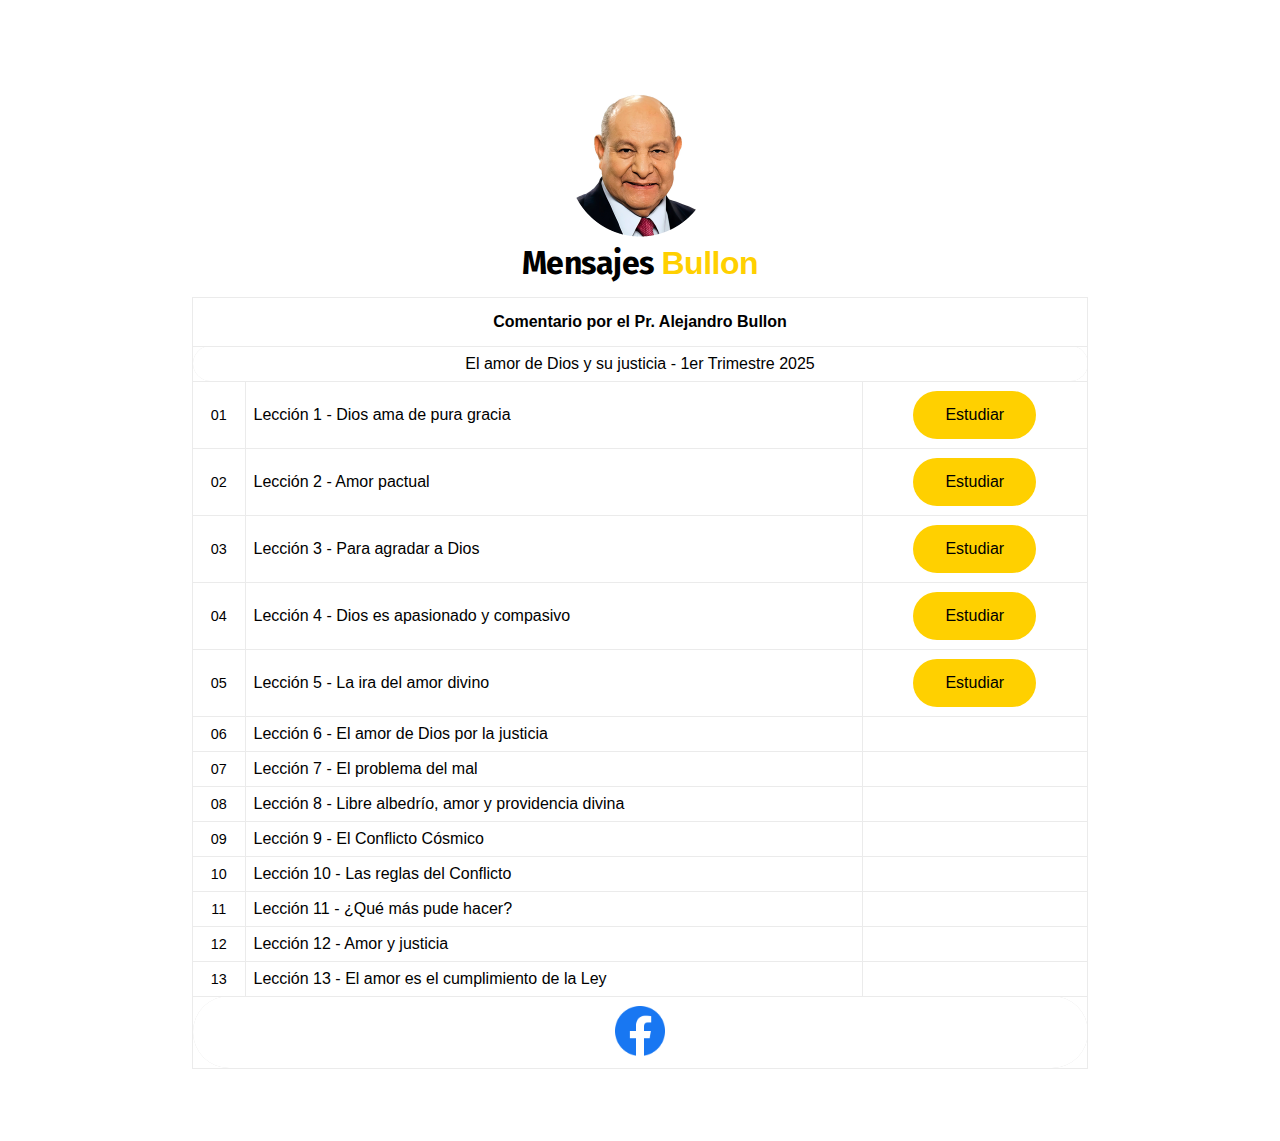
==== index.html @ b0d6969a "v2" ====
<!DOCTYPE html>
<html lang="es">
  <head>
    <meta charset="UTF-8" />
    <meta name="viewport" content="width=device-width, initial-scale=1.0" />

    <link rel="shortcut icon" href="img/blogo.png"image/x-icon">
    <link rel="stylesheet" href="css/estilos.css" />
    <link rel="stylesheet" href="css/tabla.css" />

    <title>DESCARGAS BULLON</title>
  </head>

  <body>
    <div id="contenedor">
      <div id="logo">
        <img src="img/blogo.png" alt="" />
        <h2>Mensajes <span>Bullon</span></h2>

        <table>
          <tr>
            <th colspan="3" id="titulo">
              Comentario por el Pr. Alejandro Bullon
            </th>
          </tr>
          <tr>
            <td colspan="3" id="detalles">
              El amor de Dios y su justicia - 1er Trimestre 2025
            </td>
          </tr>
          <tr id="boton">
            <td id="numero">
              01
            </td>
            <td id="leccion">
              Lección 1 - Dios ama de pura gracia
            </td>
            <td class="centrar">
              <input
                type="button"
                onclick="location.href='https://drive.google.com/uc?id=1g55Y1sP4uWjZ_53lZMqLhTtjr1Rwq289&export=download';"
                value="Estudiar"
              />
            </td>
          </tr>
          <tr id="boton">
            <td id="numero">
              02
            </td>
            <td id="leccion">
              Lección 2 - Amor pactual
            </td>
            <td class="centrar">
              <input
                type="button"
                onclick="location.href='https://drive.google.com/uc?id=1g55Y1sP4uWjZ_53lZMqLhTtjr1Rwq289&export=download';"
                value="Estudiar"
              />
            </td>
          </tr>
          <tr id="boton">
            <td id="numero">
              03
            </td>
            <td id="leccion">
              Lección 3 - Para agradar a Dios
            </td>
            <td class="centrar">
              <input
                type="button"
                onclick="location.href='https://drive.google.com/uc?id=1g55Y1sP4uWjZ_53lZMqLhTtjr1Rwq289&export=download';"
                value="Estudiar"
              />
            </td>
          </tr>
          <tr id="boton">
            <td id="numero">
              04
            </td>
            <td id="leccion">
              Lección 4 - Dios es apasionado y compasivo
            </td>
            <td class="centrar">
              <input
                type="button"
                onclick="location.href='https://drive.google.com/uc?id=1g55Y1sP4uWjZ_53lZMqLhTtjr1Rwq289&export=download';"
                value="Estudiar"
              />
            </td>
          </tr>
          <tr id="boton">
            <td id="numero">
              05
            </td>
            <td id="leccion">
              Lección 5 - La ira del amor divino
            </td>
            <td class="centrar">
              <input
                type="button"
                onclick="location.href='https://drive.google.com/uc?id=1g55Y1sP4uWjZ_53lZMqLhTtjr1Rwq289&export=download';"
                value="Estudiar"
              />
            </td>
          </tr>
          <tr id="boton">
            <td id="numero">
              06
            </td>
            <td id="leccion">
              Lección 6 - El amor de Dios por la justicia
            </td>
            <td class="centrar">

            </td>
          </tr>
          <tr id="boton">
            <td id="numero">
              07
            </td>
            <td id="leccion">
              Lección 7 - El problema del mal
            </td>
            <td class="centrar">

            </td>
          </tr>
          <tr id="boton">
            <td id="numero">
              08
            </td>
            <td id="leccion">
              Lección 8 - Libre albedrío, amor y providencia divina
            </td>
            <td class="centrar">

            </td>
          </tr>
          <tr id="boton">
            <td id="numero">
              09
            </td>
            <td id="leccion">
              Lección 9 - El Conflicto Cósmico
            </td>
            <td class="centrar">

            </td>
          </tr>
          <tr id="boton">
            <td id="numero">
              10
            </td>
            <td id="leccion">
              Lección 10 - Las reglas del Conflicto
            </td>
            <td class="centrar">

            </td>
          </tr>
          <tr id="boton">
            <td id="numero">
              11
            </td>
            <td id="leccion">
              Lección 11 - ¿Qué más pude hacer?
            </td>
            <td class="centrar">

            </td>
          </tr>
          <tr id="boton">
            <td id="numero">
              12
            </td>
            <td id="leccion">
              Lección 12 - Amor y justicia
            </td>
            <td class="centrar">

            </td>
          </tr>
          <tr id="boton">
            <td id="numero">
              13
            </td>
            <td id="leccion">
              Lección 13 - El amor es el cumplimiento de la Ley
            </td>
            <td class="centrar">

            </td>
          </tr>
          <tr>
            <td colspan="3" id="detalles">
              <button
                class="btn"
                onclick="location.href='https://www.facebook.com/MensajesBullonOF'"
              >
                <img src="img/facebook.png" width="50px" />
              </button>
            </td>
          </tr>
        </table>
        <br>
        <br>
        <br>
        <br>
      </div>
    </div>
  </body>
</html>
---- css/estilos.css ----
@import url('https://fonts.googleapis.com/css2?family=Fira+Sans:ital,wght@0,100;0,200;0,300;0,400;0,500;0,600;0,700;0,800;0,900;1,100;1,200;1,300;1,400;1,500;1,600;1,700;1,800;1,900&display=swap');

* {
    margin: auto;
    font-family: Verdana, Geneva, Tahoma, sans-serif;
}

.centrar {
    text-align: center;
}

#contenedor {
    padding-top: 7%;
    width: 35%;
    text-align: center;
}

#logo>img {
    height: 150px;
    transition: 1s ease;
}

#logo>img:hover {
    -webkit-transform: scale(1.2);
    -ms-transform: scale(1.2);
    transform: scale(1.1);
    transition: 1s ease;
}

#logo>h2 {
    font-size: 32px;
    font-family: "Fira Sans", serif;
    letter-spacing: -0.5px;
}

#logo>h2>span {
    color: #ffd000;
}

#titulo {
    margin: 0px 0px 10px 0px;
    background-color: #ffffff;
    text-align: center;
    padding: 15px 32px;
}

#detalles {
    background-color: #ffffff;
    text-align: center;
}

#boton {
    background-color: #ffffff;
}

#numero {
    text-align: center;
    font-size: 90%;
}

input {
    background-color: #ffd000;
    border: none;
    color: #000000;
    padding: 15px 32px;
    text-align: center;
    border-radius: 40px;
    text-decoration: none;
    display: inline-block;
    font-size: 16px;
    margin: 1px 1px;
    cursor: pointer;
}

input:hover {
    background-color: #000000;
    color: white;
    transition: 1s;
}

.btn {
    background-color: #ffffff;
    border: 0px;

}

@media only screen and (max-width: 1350px) {

    #contenedor {
        width: 70%;
    }
}

@media only screen and (max-width: 1100px) {

    #contenedor {
        width: 80%;
    }
}

@media only screen and (max-width: 800px) {

    #contenedor {
        width: 90%;
    }

    input {
        padding: 12px 10px;
        font-size: 15px;
    }

    #logo>img {
        height: 120px;
    }

    #logo>h2 {
        font-size: 26px;
        font-family: "Fira Sans", serif;
        letter-spacing: -0.5px;
    }

    #detalles {
        font-size: 15px;
    }

}
---- css/tabla.css ----
table {
    font-family: arial, sans-serif;
    border-collapse: collapse;
    width: 100%;
    margin-top: 15px;
    border-radius: 80px;

    td,
    th {
        border: 1px solid #ebebeb;
        text-align: left;
        padding: 8px;
        border-radius: 80px;
    }

    tr:nth-child(even) {
        background-color: #dddddd;
    }
}
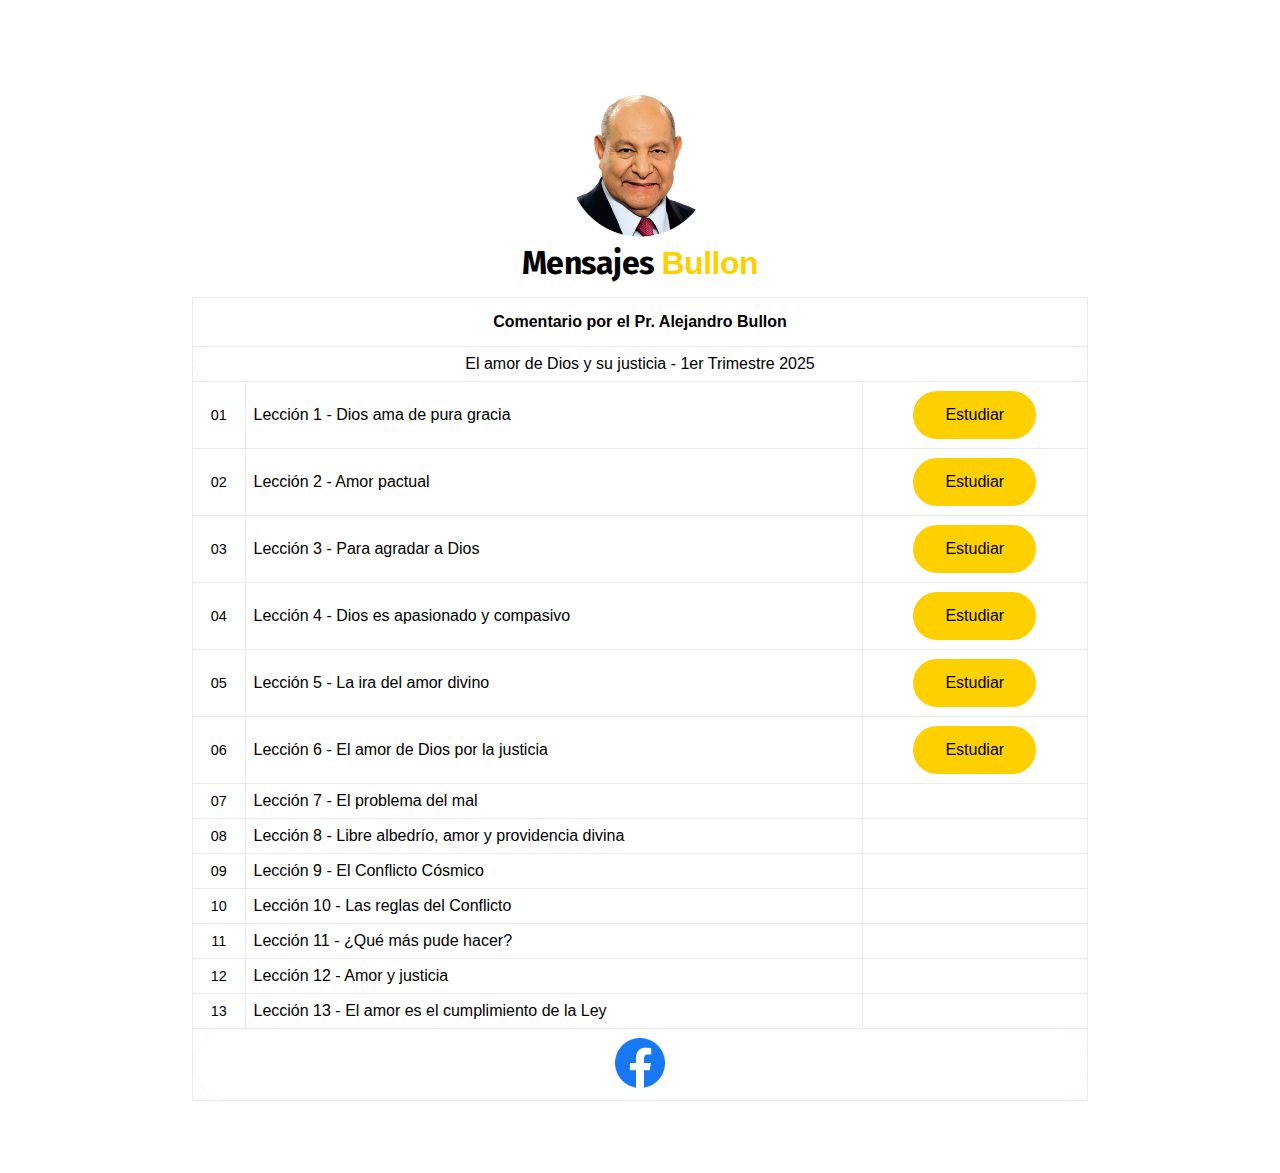
==== commit 01d39992: "v3" ====
--- a/index.html
+++ b/index.html
@@ -38,7 +38,7 @@
             <td class="centrar">
               <input
                 type="button"
-                onclick="location.href='https://drive.google.com/uc?id=1g55Y1sP4uWjZ_53lZMqLhTtjr1Rwq289&export=download';"
+                onclick="location.href='#';"
                 value="Estudiar"
               />
             </td>
@@ -53,7 +53,7 @@
             <td class="centrar">
               <input
                 type="button"
-                onclick="location.href='https://drive.google.com/uc?id=1g55Y1sP4uWjZ_53lZMqLhTtjr1Rwq289&export=download';"
+                onclick="location.href='#';"
                 value="Estudiar"
               />
             </td>
@@ -68,7 +68,7 @@
             <td class="centrar">
               <input
                 type="button"
-                onclick="location.href='https://drive.google.com/uc?id=1g55Y1sP4uWjZ_53lZMqLhTtjr1Rwq289&export=download';"
+                onclick="location.href='#';"
                 value="Estudiar"
               />
             </td>
@@ -83,7 +83,7 @@
             <td class="centrar">
               <input
                 type="button"
-                onclick="location.href='https://drive.google.com/uc?id=1g55Y1sP4uWjZ_53lZMqLhTtjr1Rwq289&export=download';"
+                onclick="location.href='#';"
                 value="Estudiar"
               />
             </td>
@@ -98,7 +98,7 @@
             <td class="centrar">
               <input
                 type="button"
-                onclick="location.href='https://drive.google.com/uc?id=1g55Y1sP4uWjZ_53lZMqLhTtjr1Rwq289&export=download';"
+                onclick="location.href='#';"
                 value="Estudiar"
               />
             </td>
@@ -111,7 +111,11 @@
               Lección 6 - El amor de Dios por la justicia
             </td>
             <td class="centrar">
-
+              <input
+                type="button"
+                onclick="location.href='/06T0125.html';"
+                value="Estudiar"
+              />
             </td>
           </tr>
           <tr id="boton">
